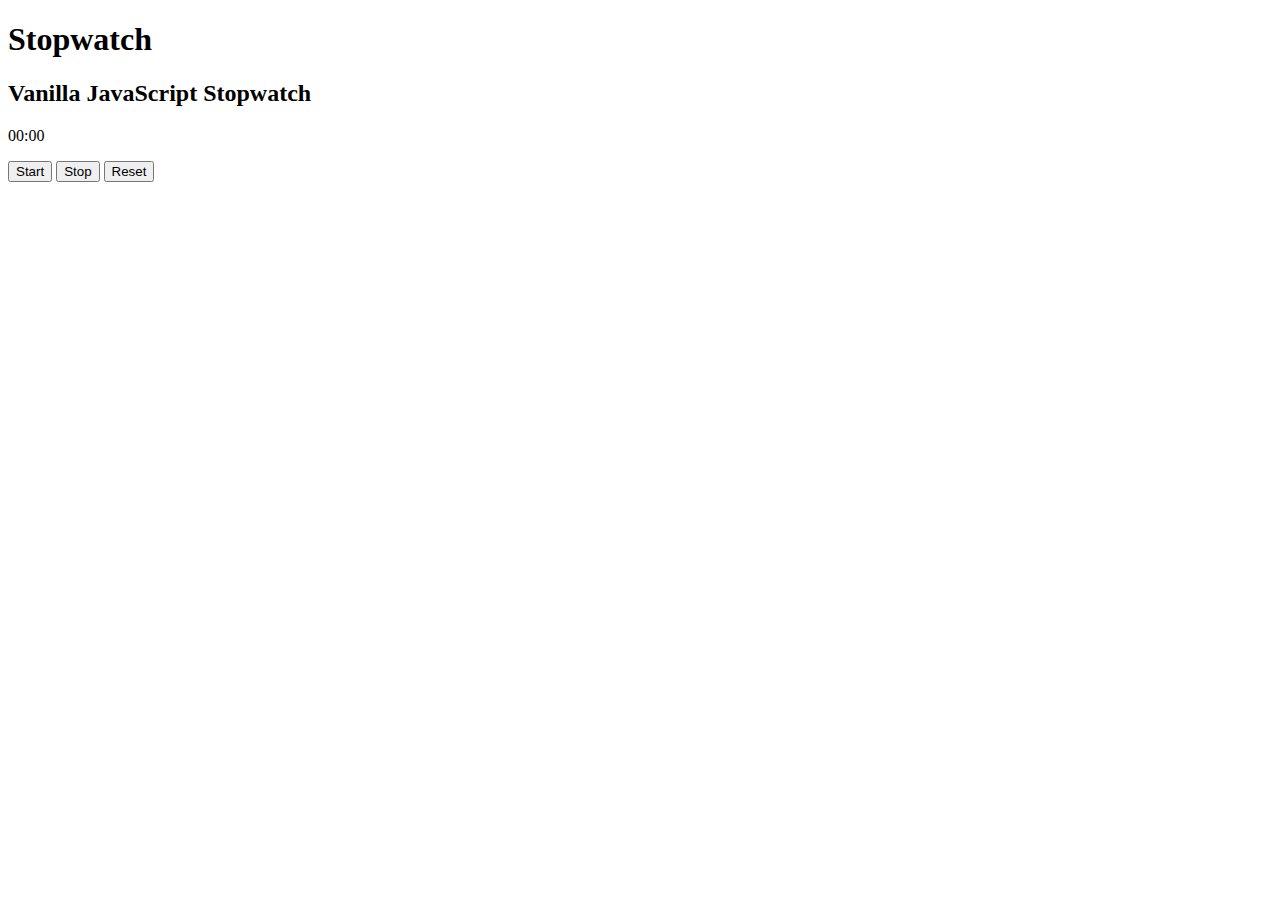
==== stopwatch.html @ b4612a6d "DOM interactions and event handling" ====
<!-- 
    HW6 Starter code
     Modified from: https://codepen.io/cathydutton/pen/GBcvo
    -->
<!DOCTYPE html>
<html lang="en">

<head>
    <meta charset="UTF-8">
    <meta name="viewport" content="width=device-width, initial-scale=1.0">
    <title>HW6 - JQuery</title>
    <script src="https://code.jquery.com/jquery-3.6.0.min.js"></script>
    <script>
        $(document).ready(function () {
            var seconds = "00";
            var tens = "00";
            var $appendTens = $("#tens");
            var $appendSeconds = $("#seconds");
            var $buttonStart = $('#button-start');
            var $buttonStop = $('#button-stop');
            var $buttonReset = $('#button-reset');
            var interval;

            $buttonStart.on('click', function () {
                clearInterval(interval);
                interval = setInterval(startTimer, 10);
            });

            $buttonStop.on('click', function () {
                clearInterval(interval);
            });

            $buttonReset.on('click', function () {
                clearInterval(interval);
                tens = "00";
                seconds = "00";
                $appendTens.html(tens);
                $appendSeconds.html(seconds);
            });

            function startTimer() {
                tens++;

                if (tens < 9) {
                    $appendTens.html("0" + tens);
                }

                if (tens > 9) {
                    $appendTens.html(tens);
                }

                if (tens > 99) {
                    console.log("seconds");
                    seconds++;
                    $appendSeconds.html("0" + seconds);
                    tens = 0;
                    $appendTens.html("0" + 0);
                }

                if (seconds > 9) {
                    $appendSeconds.html(seconds);
                }
            }
        });
    </script>
</head>

<body>
<div class="wrapper">
    <h1>Stopwatch</h1>
    <h2>Vanilla JavaScript Stopwatch</h2>
    <p><span id="seconds">00</span>:<span id="tens">00</span></p>
    <button id="button-start">Start</button>
    <button id="button-stop">Stop</button>
    <button id="button-reset">Reset</button>
</div>
</body>

</html>
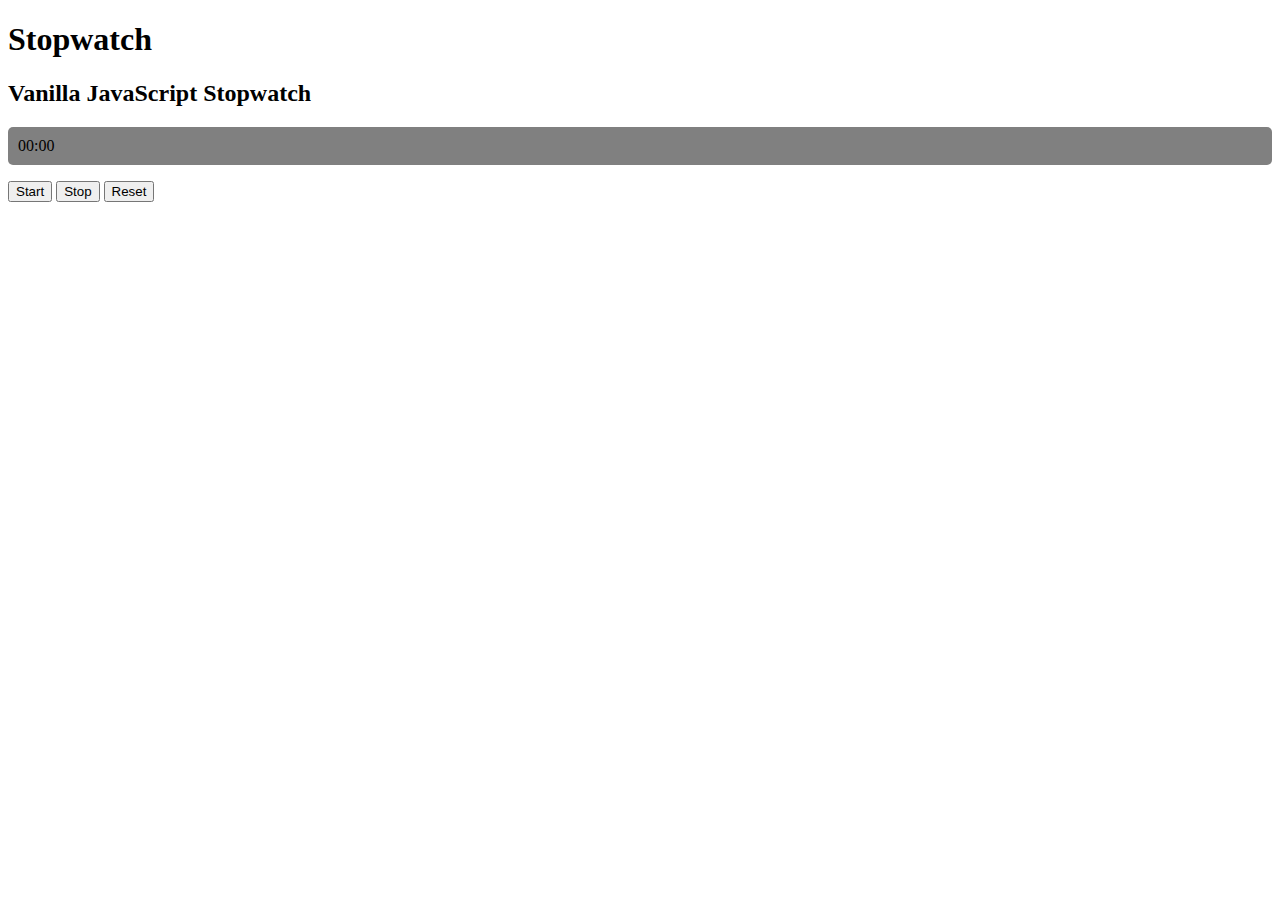
==== commit 3d92bfa1: "Add ID and class to timer paragraph" ====
--- a/stopwatch.html
+++ b/stopwatch.html
@@ -19,15 +19,22 @@
             var $buttonStart = $('#button-start');
             var $buttonStop = $('#button-stop');
             var $buttonReset = $('#button-reset');
+            var $timer = $('#timer');
             var interval;
+
+            $timer.addClass('timer-background');
 
             $buttonStart.on('click', function () {
                 clearInterval(interval);
                 interval = setInterval(startTimer, 10);
+                $timer.css('background-color', 'rgb(51, 165, 50)');
             });
 
             $buttonStop.on('click', function () {
                 clearInterval(interval);
+                if (seconds !== "00" || tens !== "00") {
+                    $timer.css('background-color', 'rgb(251, 18, 47)');
+                }
             });
 
             $buttonReset.on('click', function () {
@@ -36,6 +43,7 @@
                 seconds = "00";
                 $appendTens.html(tens);
                 $appendSeconds.html(seconds);
+                $timer.css('background-color', 'grey');
             });
 
             function startTimer() {
@@ -63,13 +71,20 @@
             }
         });
     </script>
+    <style>
+        .timer-background {
+            background-color: grey;
+            padding: 10px;
+            border-radius: 5px;
+        }
+    </style>
 </head>
 
 <body>
 <div class="wrapper">
     <h1>Stopwatch</h1>
     <h2>Vanilla JavaScript Stopwatch</h2>
-    <p><span id="seconds">00</span>:<span id="tens">00</span></p>
+    <p id="timer"><span id="seconds">00</span>:<span id="tens">00</span></p>
     <button id="button-start">Start</button>
     <button id="button-stop">Stop</button>
     <button id="button-reset">Reset</button>
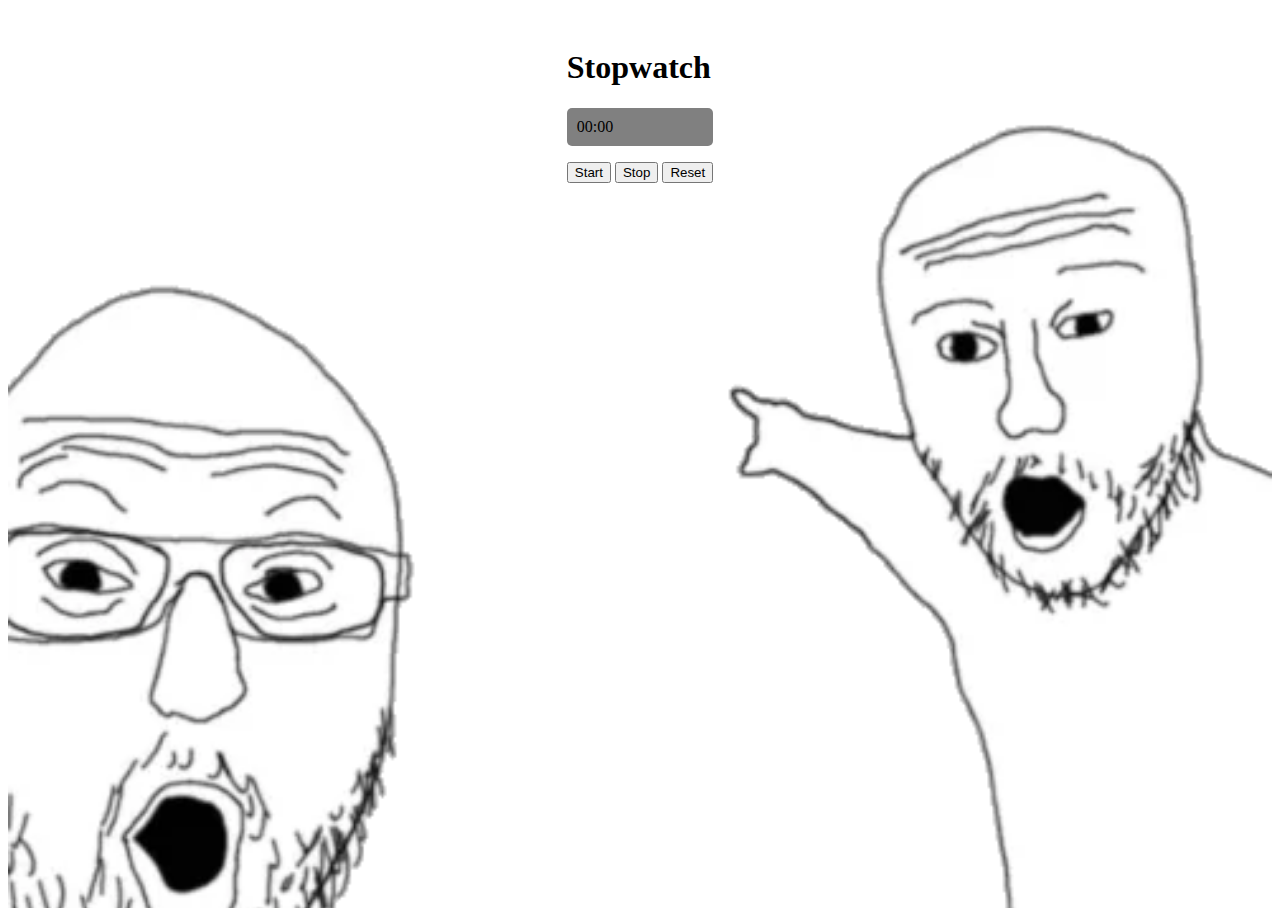
==== commit 42aef8d1: "Add background" ====
--- a/stopwatch.html
+++ b/stopwatch.html
@@ -1,7 +1,3 @@
-<!-- 
-    HW6 Starter code
-     Modified from: https://codepen.io/cathydutton/pen/GBcvo
-    -->
 <!DOCTYPE html>
 <html lang="en">
 
@@ -10,6 +6,7 @@
     <meta name="viewport" content="width=device-width, initial-scale=1.0">
     <title>HW6 - JQuery</title>
     <script src="https://code.jquery.com/jquery-3.6.0.min.js"></script>
+    <link rel="stylesheet" href="styles.css">
     <script>
         $(document).ready(function () {
             var seconds = "00";
@@ -71,23 +68,17 @@
             }
         });
     </script>
-    <style>
-        .timer-background {
-            background-color: grey;
-            padding: 10px;
-            border-radius: 5px;
-        }
-    </style>
 </head>
 
 <body>
 <div class="wrapper">
-    <h1>Stopwatch</h1>
-    <h2>Vanilla JavaScript Stopwatch</h2>
-    <p id="timer"><span id="seconds">00</span>:<span id="tens">00</span></p>
-    <button id="button-start">Start</button>
-    <button id="button-stop">Stop</button>
-    <button id="button-reset">Reset</button>
+    <div>
+        <h1>Stopwatch</h1>
+        <p id="timer"><span id="seconds">00</span>:<span id="tens">00</span></p>
+        <button id="button-start">Start</button>
+        <button id="button-stop">Stop</button>
+        <button id="button-reset">Reset</button>
+    </div>
 </div>
 </body>
 
--- a/styles.css
+++ b/styles.css
@@ -0,0 +1,24 @@
+.timer-background {
+    background-color: grey;
+    padding: 10px;
+    border-radius: 5px;
+}
+
+h1 {
+    font-family: 'Comic Sans MS', 'Comic Sans', cursive;
+}
+
+.wrapper {
+    background-image: url(Two_Soyjaks_Pointing.png);
+    background-size: cover;
+    background-position: center;
+    display: flex;
+    justify-content: center;
+    align-items: center;
+    height: 100vh;
+}
+
+.wrapper > div {
+    align-self: flex-start;
+    margin-top: 20px; /* Adjust this value as needed */
+}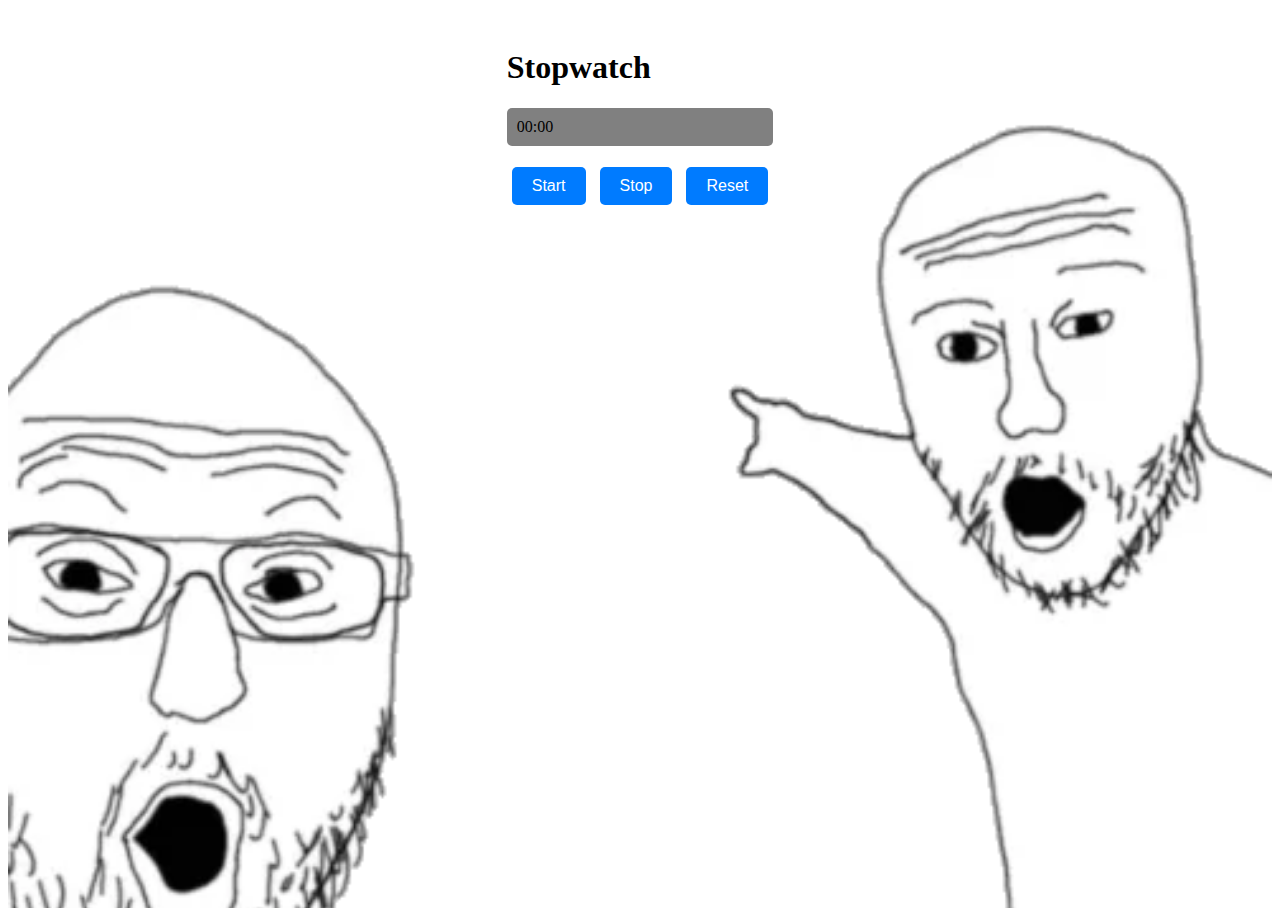
==== commit c83aaa42: "Style buttons" ====
--- a/stopwatch.html
+++ b/stopwatch.html
@@ -1,3 +1,8 @@
+<!--
+Name: Yijia Chen
+Class: CPSC 332
+Assignment: HW6 - JQuery
+-->
 <!DOCTYPE html>
 <html lang="en">
 
@@ -20,6 +25,23 @@
             var interval;
 
             $timer.addClass('timer-background');
+
+            // Add class to each button
+            $buttonStart.addClass('timer-button');
+            $buttonStop.addClass('timer-button');
+            $buttonReset.addClass('timer-button');
+
+            // Style buttons using a single object literal
+            $('.timer-button').css({
+                'padding': '10px 20px',
+                'margin': '5px',
+                'border': 'none',
+                'border-radius': '5px',
+                'background-color': '#007BFF',
+                'color': 'white',
+                'font-size': '16px',
+                'cursor': 'pointer'
+            });
 
             $buttonStart.on('click', function () {
                 clearInterval(interval);
